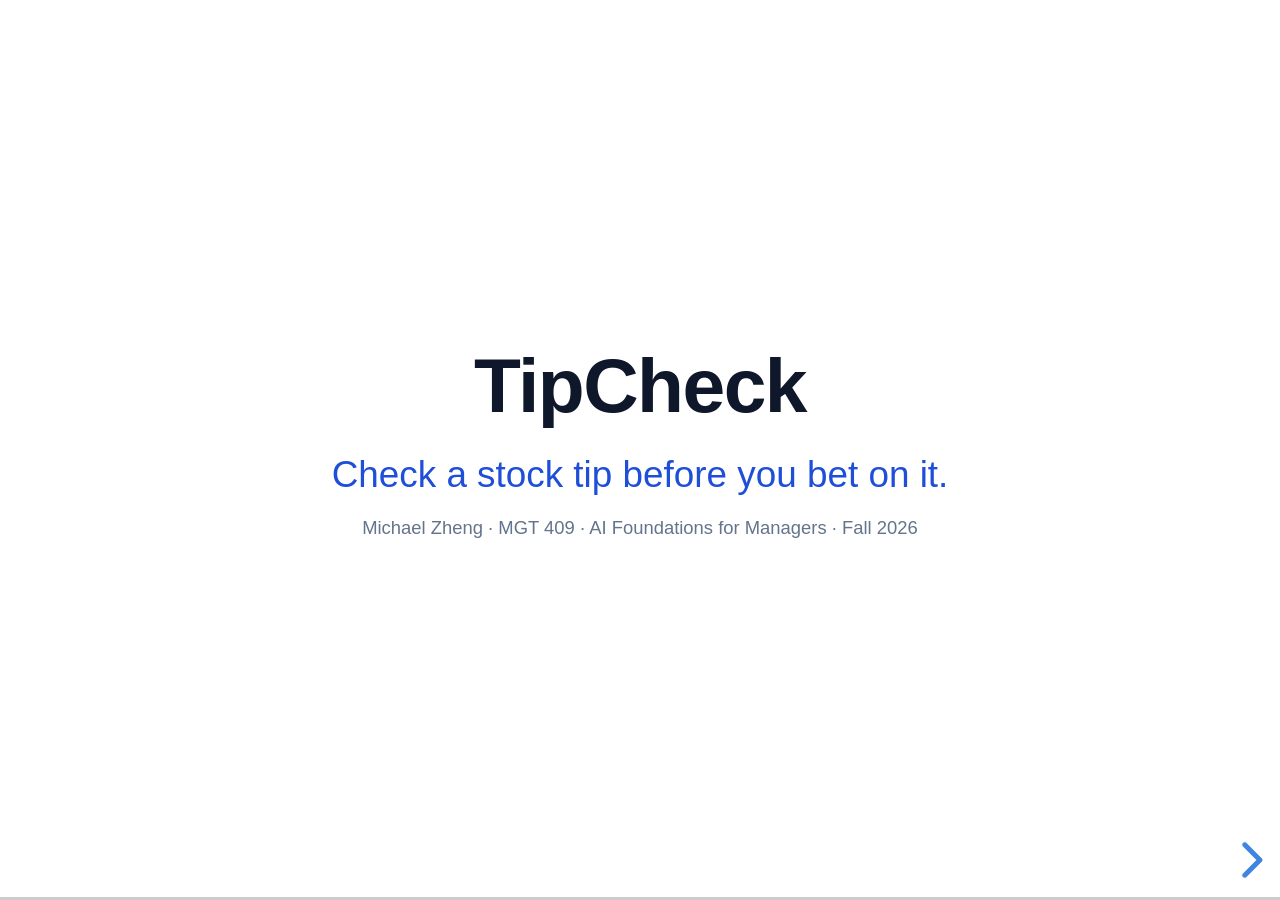
==== slides.html @ 94f2e5ce "Add files via upload" ====
<!doctype html><html><head><meta charset="utf-8"><title>TipCheck</title>
<style>/**
 * reveal.js 5.2.0
 * https://revealjs.com
 * MIT licensed
 *
 * Copyright (C) 2011-2024 Hakim El Hattab, https://hakim.se
 */

.reveal .r-stretch,.reveal .stretch{max-width:none;max-height:none}.reveal pre.r-stretch code,.reveal pre.stretch code{height:100%;max-height:100%;box-sizing:border-box}.reveal .r-fit-text{display:inline-block;white-space:nowrap}.reveal .r-stack{display:grid;grid-template-rows:100%}.reveal .r-stack>*{grid-area:1/1;margin:auto}.reveal .r-hstack,.reveal .r-vstack{display:flex}.reveal .r-hstack img,.reveal .r-hstack video,.reveal .r-vstack img,.reveal .r-vstack video{min-width:0;min-height:0;object-fit:contain}.reveal .r-vstack{flex-direction:column;align-items:center;justify-content:center}.reveal .r-hstack{flex-direction:row;align-items:center;justify-content:center}.reveal .items-stretch{align-items:stretch}.reveal .items-start{align-items:flex-start}.reveal .items-center{align-items:center}.reveal .items-end{align-items:flex-end}.reveal .justify-between{justify-content:space-between}.reveal .justify-around{justify-content:space-around}.reveal .justify-start{justify-content:flex-start}.reveal .justify-center{justify-content:center}.reveal .justify-end{justify-content:flex-end}html.reveal-full-page{width:100%;height:100%;height:100vh;height:calc(var(--vh,1vh) * 100);height:100dvh;overflow:hidden}.reveal-viewport{height:100%;overflow:hidden;position:relative;line-height:1;margin:0;background-color:#fff;color:#000;--r-controls-spacing:12px;--r-overlay-header-height:40px;--r-overlay-margin:0px;--r-overlay-padding:6px;--r-overlay-gap:5px}@media screen and (max-width:1024px),(max-height:768px){.reveal-viewport{--r-overlay-header-height:26px}}.reveal-viewport:fullscreen{top:0!important;left:0!important;width:100%!important;height:100%!important;transform:none!important}.reveal .fragment{transition:all .2s ease}.reveal .fragment:not(.custom){opacity:0;visibility:hidden;will-change:opacity}.reveal .fragment.visible{opacity:1;visibility:inherit}.reveal .fragment.disabled{transition:none}.reveal .fragment.grow{opacity:1;visibility:inherit}.reveal .fragment.grow.visible{transform:scale(1.3)}.reveal .fragment.shrink{opacity:1;visibility:inherit}.reveal .fragment.shrink.visible{transform:scale(.7)}.reveal .fragment.zoom-in{transform:scale(.1)}.reveal .fragment.zoom-in.visible{transform:none}.reveal .fragment.fade-out{opacity:1;visibility:inherit}.reveal .fragment.fade-out.visible{opacity:0;visibility:hidden}.reveal .fragment.semi-fade-out{opacity:1;visibility:inherit}.reveal .fragment.semi-fade-out.visible{opacity:.5;visibility:inherit}.reveal .fragment.strike{opacity:1;visibility:inherit}.reveal .fragment.strike.visible{text-decoration:line-through}.reveal .fragment.fade-up{transform:translate(0,40px)}.reveal .fragment.fade-up.visible{transform:translate(0,0)}.reveal .fragment.fade-down{transform:translate(0,-40px)}.reveal .fragment.fade-down.visible{transform:translate(0,0)}.reveal .fragment.fade-right{transform:translate(-40px,0)}.reveal .fragment.fade-right.visible{transform:translate(0,0)}.reveal .fragment.fade-left{transform:translate(40px,0)}.reveal .fragment.fade-left.visible{transform:translate(0,0)}.reveal .fragment.current-visible,.reveal .fragment.fade-in-then-out{opacity:0;visibility:hidden}.reveal .fragment.current-visible.current-fragment,.reveal .fragment.fade-in-then-out.current-fragment{opacity:1;visibility:inherit}.reveal .fragment.fade-in-then-semi-out{opacity:0;visibility:hidden}.reveal .fragment.fade-in-then-semi-out.visible{opacity:.5;visibility:inherit}.reveal .fragment.fade-in-then-semi-out.current-fragment{opacity:1;visibility:inherit}.reveal .fragment.highlight-blue,.reveal .fragment.highlight-current-blue,.reveal .fragment.highlight-current-green,.reveal .fragment.highlight-current-red,.reveal .fragment.highlight-green,.reveal .fragment.highlight-red{opacity:1;visibility:inherit}.reveal .fragment.highlight-red.visible{color:#ff2c2d}.reveal .fragment.highlight-green.visible{color:#17ff2e}.reveal .fragment.highlight-blue.visible{color:#1b91ff}.reveal .fragment.highlight-current-red.current-fragment{color:#ff2c2d}.reveal .fragment.highlight-current-green.current-fragment{color:#17ff2e}.reveal .fragment.highlight-current-blue.current-fragment{color:#1b91ff}.reveal:after{content:"";font-style:italic}.reveal iframe{z-index:1}.reveal a{position:relative}@keyframes bounce-right{0%,10%,25%,40%,50%{transform:translateX(0)}20%{transform:translateX(10px)}30%{transform:translateX(-5px)}}@keyframes bounce-left{0%,10%,25%,40%,50%{transform:translateX(0)}20%{transform:translateX(-10px)}30%{transform:translateX(5px)}}@keyframes bounce-down{0%,10%,25%,40%,50%{transform:translateY(0)}20%{transform:translateY(10px)}30%{transform:translateY(-5px)}}.reveal .controls{display:none;position:absolute;top:auto;bottom:var(--r-controls-spacing);right:var(--r-controls-spacing);left:auto;z-index:11;color:#000;pointer-events:none;font-size:10px}.reveal .controls button{position:absolute;padding:0;background-color:transparent;border:0;outline:0;cursor:pointer;color:currentColor;transform:scale(.9999);transition:color .2s ease,opacity .2s ease,transform .2s ease;z-index:2;pointer-events:auto;font-size:inherit;visibility:hidden;opacity:0;-webkit-appearance:none;-webkit-tap-highlight-color:transparent}.reveal .controls .controls-arrow:after,.reveal .controls .controls-arrow:before{content:"";position:absolute;top:0;left:0;width:2.6em;height:.5em;border-radius:.25em;background-color:currentColor;transition:all .15s ease,background-color .8s ease;transform-origin:.2em 50%;will-change:transform}.reveal .controls .controls-arrow{position:relative;width:3.6em;height:3.6em}.reveal .controls .controls-arrow:before{transform:translateX(.5em) translateY(1.55em) rotate(45deg)}.reveal .controls .controls-arrow:after{transform:translateX(.5em) translateY(1.55em) rotate(-45deg)}.reveal .controls .controls-arrow:hover:before{transform:translateX(.5em) translateY(1.55em) rotate(40deg)}.reveal .controls .controls-arrow:hover:after{transform:translateX(.5em) translateY(1.55em) rotate(-40deg)}.reveal .controls .controls-arrow:active:before{transform:translateX(.5em) translateY(1.55em) rotate(36deg)}.reveal .controls .controls-arrow:active:after{transform:translateX(.5em) translateY(1.55em) rotate(-36deg)}.reveal .controls .navigate-left{right:6.4em;bottom:3.2em;transform:translateX(-10px)}.reveal .controls .navigate-left.highlight{animation:bounce-left 2s 50 both ease-out}.reveal .controls .navigate-right{right:0;bottom:3.2em;transform:translateX(10px)}.reveal .controls .navigate-right .controls-arrow{transform:rotate(180deg)}.reveal .controls .navigate-right.highlight{animation:bounce-right 2s 50 both ease-out}.reveal .controls .navigate-up{right:3.2em;bottom:6.4em;transform:translateY(-10px)}.reveal .controls .navigate-up .controls-arrow{transform:rotate(90deg)}.reveal .controls .navigate-down{right:3.2em;bottom:-1.4em;padding-bottom:1.4em;transform:translateY(10px)}.reveal .controls .navigate-down .controls-arrow{transform:rotate(-90deg)}.reveal .controls .navigate-down.highlight{animation:bounce-down 2s 50 both ease-out}.reveal .controls[data-controls-back-arrows=faded] .navigate-up.enabled{opacity:.3}.reveal .controls[data-controls-back-arrows=faded] .navigate-up.enabled:hover{opacity:1}.reveal .controls[data-controls-back-arrows=hidden] .navigate-up.enabled{opacity:0;visibility:hidden}.reveal .controls .enabled{visibility:visible;opacity:.9;cursor:pointer;transform:none}.reveal .controls .enabled.fragmented{opacity:.5}.reveal .controls .enabled.fragmented:hover,.reveal .controls .enabled:hover{opacity:1}.reveal:not(.rtl) .controls[data-controls-back-arrows=faded] .navigate-left.enabled{opacity:.3}.reveal:not(.rtl) .controls[data-controls-back-arrows=faded] .navigate-left.enabled:hover{opacity:1}.reveal:not(.rtl) .controls[data-controls-back-arrows=hidden] .navigate-left.enabled{opacity:0;visibility:hidden}.reveal.rtl .controls[data-controls-back-arrows=faded] .navigate-right.enabled{opacity:.3}.reveal.rtl .controls[data-controls-back-arrows=faded] .navigate-right.enabled:hover{opacity:1}.reveal.rtl .controls[data-controls-back-arrows=hidden] .navigate-right.enabled{opacity:0;visibility:hidden}.reveal[data-navigation-mode=linear].has-horizontal-slides .navigate-down,.reveal[data-navigation-mode=linear].has-horizontal-slides .navigate-up{display:none}.reveal:not(.has-vertical-slides) .controls .navigate-left,.reveal[data-navigation-mode=linear].has-horizontal-slides .navigate-left{bottom:1.4em;right:5.5em}.reveal:not(.has-vertical-slides) .controls .navigate-right,.reveal[data-navigation-mode=linear].has-horizontal-slides .navigate-right{bottom:1.4em;right:.5em}.reveal:not(.has-horizontal-slides) .controls .navigate-up{right:1.4em;bottom:5em}.reveal:not(.has-horizontal-slides) .controls .navigate-down{right:1.4em;bottom:.5em}.reveal.has-dark-background .controls{color:#fff}.reveal.has-light-background .controls{color:#000}.reveal.no-hover .controls .controls-arrow:active:before,.reveal.no-hover .controls .controls-arrow:hover:before{transform:translateX(.5em) translateY(1.55em) rotate(45deg)}.reveal.no-hover .controls .controls-arrow:active:after,.reveal.no-hover .controls .controls-arrow:hover:after{transform:translateX(.5em) translateY(1.55em) rotate(-45deg)}@media screen and (min-width:500px){.reveal-viewport{--r-controls-spacing:0.8em}.reveal .controls[data-controls-layout=edges]{top:0;right:0;bottom:0;left:0}.reveal .controls[data-controls-layout=edges] .navigate-down,.reveal .controls[data-controls-layout=edges] .navigate-left,.reveal .controls[data-controls-layout=edges] .navigate-right,.reveal .controls[data-controls-layout=edges] .navigate-up{bottom:auto;right:auto}.reveal .controls[data-controls-layout=edges] .navigate-left{top:50%;left:var(--r-controls-spacing);margin-top:-1.8em}.reveal .controls[data-controls-layout=edges] .navigate-right{top:50%;right:var(--r-controls-spacing);margin-top:-1.8em}.reveal .controls[data-controls-layout=edges] .navigate-up{top:var(--r-controls-spacing);left:50%;margin-left:-1.8em}.reveal .controls[data-controls-layout=edges] .navigate-down{bottom:calc(var(--r-controls-spacing) - 1.4em + .3em);left:50%;margin-left:-1.8em}}.reveal .progress{position:absolute;display:none;height:3px;width:100%;bottom:0;left:0;z-index:10;background-color:rgba(0,0,0,.2);color:#fff}.reveal .progress:after{content:"";display:block;position:absolute;height:10px;width:100%;top:-10px}.reveal .progress span{display:block;height:100%;width:100%;background-color:currentColor;transition:transform .8s cubic-bezier(.26,.86,.44,.985);transform-origin:0 0;transform:scaleX(0)}.reveal .slide-number{position:absolute;display:block;right:8px;bottom:8px;z-index:31;font-family:Helvetica,sans-serif;font-size:12px;line-height:1;color:#fff;background-color:rgba(0,0,0,.4);padding:5px}.reveal .slide-number a{color:currentColor}.reveal .slide-number-delimiter{margin:0 3px}.reveal{position:relative;width:100%;height:100%;overflow:hidden;touch-action:pinch-zoom}.reveal.embedded{touch-action:pan-y}.reveal.embedded.is-vertical-slide{touch-action:none}.reveal .slides{position:absolute;width:100%;height:100%;top:0;right:0;bottom:0;left:0;margin:auto;pointer-events:none;overflow:visible;z-index:1;text-align:center;perspective:600px;perspective-origin:50% 40%}.reveal .slides>section{perspective:600px}.reveal .slides>section,.reveal .slides>section>section{display:none;position:absolute;width:100%;pointer-events:auto;z-index:10;transform-style:flat;transition:transform-origin .8s cubic-bezier(.26,.86,.44,.985),transform .8s cubic-bezier(.26,.86,.44,.985),visibility .8s cubic-bezier(.26,.86,.44,.985),opacity .8s cubic-bezier(.26,.86,.44,.985)}.reveal[data-transition-speed=fast] .slides section{transition-duration:.4s}.reveal[data-transition-speed=slow] .slides section{transition-duration:1.2s}.reveal .slides section[data-transition-speed=fast]{transition-duration:.4s}.reveal .slides section[data-transition-speed=slow]{transition-duration:1.2s}.reveal .slides>section.stack{padding-top:0;padding-bottom:0;pointer-events:none;height:100%}.reveal .slides>section.present,.reveal .slides>section>section.present{display:block;z-index:11;opacity:1}.reveal .slides>section:empty,.reveal .slides>section>section:empty,.reveal .slides>section>section[data-background-interactive],.reveal .slides>section[data-background-interactive]{pointer-events:none}.reveal.center,.reveal.center .slides,.reveal.center .slides section{min-height:0!important}.reveal .slides>section:not(.present),.reveal .slides>section>section:not(.present){pointer-events:none}.reveal.overview .slides>section,.reveal.overview .slides>section>section{pointer-events:auto}.reveal .slides>section.future,.reveal .slides>section.future>section,.reveal .slides>section.past,.reveal .slides>section.past>section,.reveal .slides>section>section.future,.reveal .slides>section>section.past{opacity:0}.reveal .slides>section[data-transition=slide].past,.reveal .slides>section[data-transition~=slide-out].past,.reveal.slide .slides>section:not([data-transition]).past{transform:translate(-150%,0)}.reveal .slides>section[data-transition=slide].future,.reveal .slides>section[data-transition~=slide-in].future,.reveal.slide .slides>section:not([data-transition]).future{transform:translate(150%,0)}.reveal .slides>section>section[data-transition=slide].past,.reveal .slides>section>section[data-transition~=slide-out].past,.reveal.slide .slides>section>section:not([data-transition]).past{transform:translate(0,-150%)}.reveal .slides>section>section[data-transition=slide].future,.reveal .slides>section>section[data-transition~=slide-in].future,.reveal.slide .slides>section>section:not([data-transition]).future{transform:translate(0,150%)}.reveal .slides>section[data-transition=linear].past,.reveal .slides>section[data-transition~=linear-out].past,.reveal.linear .slides>section:not([data-transition]).past{transform:translate(-150%,0)}.reveal .slides>section[data-transition=linear].future,.reveal .slides>section[data-transition~=linear-in].future,.reveal.linear .slides>section:not([data-transition]).future{transform:translate(150%,0)}.reveal .slides>section>section[data-transition=linear].past,.reveal .slides>section>section[data-transition~=linear-out].past,.reveal.linear .slides>section>section:not([data-transition]).past{transform:translate(0,-150%)}.reveal .slides>section>section[data-transition=linear].future,.reveal .slides>section>section[data-transition~=linear-in].future,.reveal.linear .slides>section>section:not([data-transition]).future{transform:translate(0,150%)}.reveal .slides section[data-transition=default].stack,.reveal.default .slides section.stack{transform-style:preserve-3d}.reveal .slides>section[data-transition=default].past,.reveal .slides>section[data-transition~=default-out].past,.reveal.default .slides>section:not([data-transition]).past{transform:translate3d(-100%,0,0) rotateY(-90deg) translate3d(-100%,0,0)}.reveal .slides>section[data-transition=default].future,.reveal .slides>section[data-transition~=default-in].future,.reveal.default .slides>section:not([data-transition]).future{transform:translate3d(100%,0,0) rotateY(90deg) translate3d(100%,0,0)}.reveal .slides>section>section[data-transition=default].past,.reveal .slides>section>section[data-transition~=default-out].past,.reveal.default .slides>section>section:not([data-transition]).past{transform:translate3d(0,-300px,0) rotateX(70deg) translate3d(0,-300px,0)}.reveal .slides>section>section[data-transition=default].future,.reveal .slides>section>section[data-transition~=default-in].future,.reveal.default .slides>section>section:not([data-transition]).future{transform:translate3d(0,300px,0) rotateX(-70deg) translate3d(0,300px,0)}.reveal .slides section[data-transition=convex].stack,.reveal.convex .slides section.stack{transform-style:preserve-3d}.reveal .slides>section[data-transition=convex].past,.reveal .slides>section[data-transition~=convex-out].past,.reveal.convex .slides>section:not([data-transition]).past{transform:translate3d(-100%,0,0) rotateY(-90deg) translate3d(-100%,0,0)}.reveal .slides>section[data-transition=convex].future,.reveal .slides>section[data-transition~=convex-in].future,.reveal.convex .slides>section:not([data-transition]).future{transform:translate3d(100%,0,0) rotateY(90deg) translate3d(100%,0,0)}.reveal .slides>section>section[data-transition=convex].past,.reveal .slides>section>section[data-transition~=convex-out].past,.reveal.convex .slides>section>section:not([data-transition]).past{transform:translate3d(0,-300px,0) rotateX(70deg) translate3d(0,-300px,0)}.reveal .slides>section>section[data-transition=convex].future,.reveal .slides>section>section[data-transition~=convex-in].future,.reveal.convex .slides>section>section:not([data-transition]).future{transform:translate3d(0,300px,0) rotateX(-70deg) translate3d(0,300px,0)}.reveal .slides section[data-transition=concave].stack,.reveal.concave .slides section.stack{transform-style:preserve-3d}.reveal .slides>section[data-transition=concave].past,.reveal .slides>section[data-transition~=concave-out].past,.reveal.concave .slides>section:not([data-transition]).past{transform:translate3d(-100%,0,0) rotateY(90deg) translate3d(-100%,0,0)}.reveal .slides>section[data-transition=concave].future,.reveal .slides>section[data-transition~=concave-in].future,.reveal.concave .slides>section:not([data-transition]).future{transform:translate3d(100%,0,0) rotateY(-90deg) translate3d(100%,0,0)}.reveal .slides>section>section[data-transition=concave].past,.reveal .slides>section>section[data-transition~=concave-out].past,.reveal.concave .slides>section>section:not([data-transition]).past{transform:translate3d(0,-80%,0) rotateX(-70deg) translate3d(0,-80%,0)}.reveal .slides>section>section[data-transition=concave].future,.reveal .slides>section>section[data-transition~=concave-in].future,.reveal.concave .slides>section>section:not([data-transition]).future{transform:translate3d(0,80%,0) rotateX(70deg) translate3d(0,80%,0)}.reveal .slides section[data-transition=zoom],.reveal.zoom .slides section:not([data-transition]){transition-timing-function:ease}.reveal .slides>section[data-transition=zoom].past,.reveal .slides>section[data-transition~=zoom-out].past,.reveal.zoom .slides>section:not([data-transition]).past{visibility:hidden;transform:scale(16)}.reveal .slides>section[data-transition=zoom].future,.reveal .slides>section[data-transition~=zoom-in].future,.reveal.zoom .slides>section:not([data-transition]).future{visibility:hidden;transform:scale(.2)}.reveal .slides>section>section[data-transition=zoom].past,.reveal .slides>section>section[data-transition~=zoom-out].past,.reveal.zoom .slides>section>section:not([data-transition]).past{transform:scale(16)}.reveal .slides>section>section[data-transition=zoom].future,.reveal .slides>section>section[data-transition~=zoom-in].future,.reveal.zoom .slides>section>section:not([data-transition]).future{transform:scale(.2)}.reveal.cube .slides{perspective:1300px}.reveal.cube .slides section{padding:30px;min-height:700px;backface-visibility:hidden;box-sizing:border-box;transform-style:preserve-3d}.reveal.center.cube .slides section{min-height:0}.reveal.cube .slides section:not(.stack):before{content:"";position:absolute;display:block;width:100%;height:100%;left:0;top:0;background:rgba(0,0,0,.1);border-radius:4px;transform:translateZ(-20px)}.reveal.cube .slides section:not(.stack):after{content:"";position:absolute;display:block;width:90%;height:30px;left:5%;bottom:0;background:0 0;z-index:1;border-radius:4px;box-shadow:0 95px 25px rgba(0,0,0,.2);transform:translateZ(-90px) rotateX(65deg)}.reveal.cube .slides>section.stack{padding:0;background:0 0}.reveal.cube .slides>section.past{transform-origin:100% 0;transform:translate3d(-100%,0,0) rotateY(-90deg)}.reveal.cube .slides>section.future{transform-origin:0 0;transform:translate3d(100%,0,0) rotateY(90deg)}.reveal.cube .slides>section>section.past{transform-origin:0 100%;transform:translate3d(0,-100%,0) rotateX(90deg)}.reveal.cube .slides>section>section.future{transform-origin:0 0;transform:translate3d(0,100%,0) rotateX(-90deg)}.reveal.page .slides{perspective-origin:0 50%;perspective:3000px}.reveal.page .slides section{padding:30px;min-height:700px;box-sizing:border-box;transform-style:preserve-3d}.reveal.page .slides section.past{z-index:12}.reveal.page .slides section:not(.stack):before{content:"";position:absolute;display:block;width:100%;height:100%;left:0;top:0;background:rgba(0,0,0,.1);transform:translateZ(-20px)}.reveal.page .slides section:not(.stack):after{content:"";position:absolute;display:block;width:90%;height:30px;left:5%;bottom:0;background:0 0;z-index:1;border-radius:4px;box-shadow:0 95px 25px rgba(0,0,0,.2);transform:translateZ(-90px) rotateX(65deg)}.reveal.page .slides>section.stack{padding:0;background:0 0}.reveal.page .slides>section.past{transform-origin:0 0;transform:translate3d(-40%,0,0) rotateY(-80deg)}.reveal.page .slides>section.future{transform-origin:100% 0;transform:translate3d(0,0,0)}.reveal.page .slides>section>section.past{transform-origin:0 0;transform:translate3d(0,-40%,0) rotateX(80deg)}.reveal.page .slides>section>section.future{transform-origin:0 100%;transform:translate3d(0,0,0)}.reveal .slides section[data-transition=fade],.reveal.fade .slides section:not([data-transition]),.reveal.fade .slides>section>section:not([data-transition]){transform:none;transition:opacity .5s}.reveal.fade.overview .slides section,.reveal.fade.overview .slides>section>section{transition:none}.reveal .slides section[data-transition=none],.reveal.none .slides section:not([data-transition]){transform:none;transition:none}.reveal .pause-overlay{position:absolute;top:0;left:0;width:100%;height:100%;background:#000;visibility:hidden;opacity:0;z-index:100;transition:all 1s ease}.reveal .pause-overlay .resume-button{position:absolute;bottom:20px;right:20px;color:#ccc;border-radius:2px;padding:6px 14px;border:2px solid #ccc;font-size:16px;background:0 0;cursor:pointer}.reveal .pause-overlay .resume-button:hover{color:#fff;border-color:#fff}.reveal.paused .pause-overlay{visibility:visible;opacity:1}.reveal .no-transition,.reveal .no-transition *,.reveal .slides.disable-slide-transitions section{transition:none!important}.reveal .slides.disable-slide-transitions section{transform:none!important}.reveal .backgrounds{position:absolute;width:100%;height:100%;top:0;left:0;perspective:600px}.reveal .slide-background{display:none;position:absolute;width:100%;height:100%;opacity:0;visibility:hidden;overflow:hidden;background-color:rgba(0,0,0,0);transition:all .8s cubic-bezier(.26,.86,.44,.985)}.reveal .slide-background-content{position:absolute;width:100%;height:100%;background-position:50% 50%;background-repeat:no-repeat;background-size:cover}.reveal .slide-background.stack{display:block}.reveal .slide-background.present{opacity:1;visibility:visible;z-index:2}.print-pdf .reveal .slide-background{opacity:1!important;visibility:visible!important}.reveal .slide-background video{position:absolute;width:100%;height:100%;max-width:none;max-height:none;top:0;left:0;object-fit:cover}.reveal .slide-background[data-background-size=contain] video{object-fit:contain}.reveal>.backgrounds .slide-background[data-background-transition=none],.reveal[data-background-transition=none]>.backgrounds .slide-background:not([data-background-transition]){transition:none}.reveal>.backgrounds .slide-background[data-background-transition=slide],.reveal[data-background-transition=slide]>.backgrounds .slide-background:not([data-background-transition]){opacity:1}.reveal>.backgrounds .slide-background.past[data-background-transition=slide],.reveal[data-background-transition=slide]>.backgrounds .slide-background.past:not([data-background-transition]){transform:translate(-100%,0)}.reveal>.backgrounds .slide-background.future[data-background-transition=slide],.reveal[data-background-transition=slide]>.backgrounds .slide-background.future:not([data-background-transition]){transform:translate(100%,0)}.reveal>.backgrounds .slide-background>.slide-background.past[data-background-transition=slide],.reveal[data-background-transition=slide]>.backgrounds .slide-background>.slide-background.past:not([data-background-transition]){transform:translate(0,-100%)}.reveal>.backgrounds .slide-background>.slide-background.future[data-background-transition=slide],.reveal[data-background-transition=slide]>.backgrounds .slide-background>.slide-background.future:not([data-background-transition]){transform:translate(0,100%)}.reveal>.backgrounds .slide-background.past[data-background-transition=convex],.reveal[data-background-transition=convex]>.backgrounds .slide-background.past:not([data-background-transition]){opacity:0;transform:translate3d(-100%,0,0) rotateY(-90deg) translate3d(-100%,0,0)}.reveal>.backgrounds .slide-background.future[data-background-transition=convex],.reveal[data-background-transition=convex]>.backgrounds .slide-background.future:not([data-background-transition]){opacity:0;transform:translate3d(100%,0,0) rotateY(90deg) translate3d(100%,0,0)}.reveal>.backgrounds .slide-background>.slide-background.past[data-background-transition=convex],.reveal[data-background-transition=convex]>.backgrounds .slide-background>.slide-background.past:not([data-background-transition]){opacity:0;transform:translate3d(0,-100%,0) rotateX(90deg) translate3d(0,-100%,0)}.reveal>.backgrounds .slide-background>.slide-background.future[data-background-transition=convex],.reveal[data-background-transition=convex]>.backgrounds .slide-background>.slide-background.future:not([data-background-transition]){opacity:0;transform:translate3d(0,100%,0) rotateX(-90deg) translate3d(0,100%,0)}.reveal>.backgrounds .slide-background.past[data-background-transition=concave],.reveal[data-background-transition=concave]>.backgrounds .slide-background.past:not([data-background-transition]){opacity:0;transform:translate3d(-100%,0,0) rotateY(90deg) translate3d(-100%,0,0)}.reveal>.backgrounds .slide-background.future[data-background-transition=concave],.reveal[data-background-transition=concave]>.backgrounds .slide-background.future:not([data-background-transition]){opacity:0;transform:translate3d(100%,0,0) rotateY(-90deg) translate3d(100%,0,0)}.reveal>.backgrounds .slide-background>.slide-background.past[data-background-transition=concave],.reveal[data-background-transition=concave]>.backgrounds .slide-background>.slide-background.past:not([data-background-transition]){opacity:0;transform:translate3d(0,-100%,0) rotateX(-90deg) translate3d(0,-100%,0)}.reveal>.backgrounds .slide-background>.slide-background.future[data-background-transition=concave],.reveal[data-background-transition=concave]>.backgrounds .slide-background>.slide-background.future:not([data-background-transition]){opacity:0;transform:translate3d(0,100%,0) rotateX(90deg) translate3d(0,100%,0)}.reveal>.backgrounds .slide-background[data-background-transition=zoom],.reveal[data-background-transition=zoom]>.backgrounds .slide-background:not([data-background-transition]){transition-timing-function:ease}.reveal>.backgrounds .slide-background.past[data-background-transition=zoom],.reveal[data-background-transition=zoom]>.backgrounds .slide-background.past:not([data-background-transition]){opacity:0;visibility:hidden;transform:scale(16)}.reveal>.backgrounds .slide-background.future[data-background-transition=zoom],.reveal[data-background-transition=zoom]>.backgrounds .slide-background.future:not([data-background-transition]){opacity:0;visibility:hidden;transform:scale(.2)}.reveal>.backgrounds .slide-background>.slide-background.past[data-background-transition=zoom],.reveal[data-background-transition=zoom]>.backgrounds .slide-background>.slide-background.past:not([data-background-transition]){opacity:0;visibility:hidden;transform:scale(16)}.reveal>.backgrounds .slide-background>.slide-background.future[data-background-transition=zoom],.reveal[data-background-transition=zoom]>.backgrounds .slide-background>.slide-background.future:not([data-background-transition]){opacity:0;visibility:hidden;transform:scale(.2)}.reveal[data-transition-speed=fast]>.backgrounds .slide-background{transition-duration:.4s}.reveal[data-transition-speed=slow]>.backgrounds .slide-background{transition-duration:1.2s}.reveal [data-auto-animate-target^=unmatched]{will-change:opacity}.reveal section[data-auto-animate]:not(.stack):not([data-auto-animate=running]) [data-auto-animate-target^=unmatched]{opacity:0}.reveal.overview{perspective-origin:50% 50%;perspective:700px}.reveal.overview .slides section{height:100%;top:0!important;opacity:1!important;overflow:hidden;visibility:visible!important;cursor:pointer;box-sizing:border-box}.reveal.overview .slides section.present,.reveal.overview .slides section:hover{outline:10px solid rgba(150,150,150,.4);outline-offset:10px}.reveal.overview .slides section .fragment{opacity:1;transition:none}.reveal.overview .slides section:after,.reveal.overview .slides section:before{display:none!important}.reveal.overview .slides>section.stack{padding:0;top:0!important;background:0 0;outline:0;overflow:visible}.reveal.overview .backgrounds{perspective:inherit}.reveal.overview .backgrounds .slide-background{opacity:1;visibility:visible;outline:10px solid rgba(150,150,150,.1);outline-offset:10px}.reveal.overview .backgrounds .slide-background.stack{overflow:visible}.reveal.overview .slides section,.reveal.overview-deactivating .slides section{transition:none}.reveal.overview .backgrounds .slide-background,.reveal.overview-deactivating .backgrounds .slide-background{transition:none}.reveal.rtl .slides,.reveal.rtl .slides h1,.reveal.rtl .slides h2,.reveal.rtl .slides h3,.reveal.rtl .slides h4,.reveal.rtl .slides h5,.reveal.rtl .slides h6{direction:rtl;font-family:sans-serif}.reveal.rtl code,.reveal.rtl pre{direction:ltr}.reveal.rtl ol,.reveal.rtl ul{text-align:right}.reveal.rtl .progress span{transform-origin:100% 0}.reveal.has-parallax-background .backgrounds{transition:all .8s ease}.reveal.has-parallax-background[data-transition-speed=fast] .backgrounds{transition-duration:.4s}.reveal.has-parallax-background[data-transition-speed=slow] .backgrounds{transition-duration:1.2s}@keyframes fade-in{from{opacity:0}to{opacity:1}}@keyframes scale-up{from{transform:scale(.95)}to{transform:scale(1)}}.reveal [data-preview-image],.reveal [data-preview-link]:not(a):not([data-preview-link=false]),.reveal [data-preview-video]{cursor:zoom-in}.r-overlay{position:absolute;top:var(--r-overlay-margin);right:var(--r-overlay-margin);bottom:var(--r-overlay-margin);left:var(--r-overlay-margin);border-radius:min(var(--r-overlay-margin),6px);z-index:99;background:rgba(0,0,0,.95);-webkit-backdrop-filter:blur(10px);backdrop-filter:blur(10px);transition:all .3s ease;color:#fff;animation:fade-in .3s ease;font-family:ui-sans-serif,system-ui,-apple-system,Helvetica,sans-serif}.r-overlay-viewport{position:absolute;top:var(--r-overlay-padding);right:var(--r-overlay-padding);bottom:var(--r-overlay-padding);left:var(--r-overlay-padding);gap:var(--r-overlay-gap);display:flex;flex-direction:column}.r-overlay-header{display:flex;z-index:2;box-sizing:border-box;align-items:center;justify-content:flex-end;height:var(--r-overlay-header-height);gap:6px}.r-overlay-header .r-overlay-button{all:unset;display:flex;align-items:center;justify-content:center;min-width:var(--r-overlay-header-height);min-height:var(--r-overlay-header-height);padding:0 calc(var(--r-overlay-header-height)/ 4);opacity:1;border-radius:6px;font-size:18px;gap:8px;cursor:pointer;box-sizing:border-box}.r-overlay-header .r-overlay-button:hover{opacity:1;background-color:rgba(255,255,255,.15)}.r-overlay-header .icon{display:inline-block;width:20px;height:20px;background-position:50% 50%;background-size:100%;background-repeat:no-repeat}.r-overlay-close .icon{background-image:url([data-uri])}.r-overlay-external .icon{background-image:url([data-uri])}.r-overlay-content{position:relative;display:grid;place-items:center;border-radius:6px;overflow:hidden;flex-grow:1;background-color:rgba(20,20,20,.8);animation:scale-up .5s cubic-bezier(.26,.86,.44,.985)}.r-overlay-spinner{position:absolute;display:block;top:50%;left:50%;width:32px;height:32px;margin:-16px 0 0 -16px;z-index:10;background-image:url([data-uri]%2F%2F%2F6%2Bvr8nJybW1tcDAwOjo6Nvb26ioqKOjo7Ozs%2FLy8vz8%2FAAAAAAAAAAAACH%2FC05FVFNDQVBFMi4wAwEAAAAh%2FhpDcmVhdGVkIHdpdGggYWpheGxvYWQuaW5mbwAh%[base64]%2FV%2FnmOM82XiHRLYKhKP1oZmADdEAAAh%2BQQJCgAAACwAAAAAIAAgAAAE6hDISWlZpOrNp1lGNRSdRpDUolIGw5RUYhhHukqFu8DsrEyqnWThGvAmhVlteBvojpTDDBUEIFwMFBRAmBkSgOrBFZogCASwBDEY%2FCZSg7GSE0gSCjQBMVG023xWBhklAnoEdhQEfyNqMIcKjhRsjEdnezB%2BA4k8gTwJhFuiW4dokXiloUepBAp5qaKpp6%2BHo7aWW54wl7obvEe0kRuoplCGepwSx2jJvqHEmGt6whJpGpfJCHmOoNHKaHx61WiSR92E4lbFoq%2BB6QDtuetcaBPnW6%2BO7wDHpIiK9SaVK5GgV543tzjgGcghAgAh%[base64]%2B%2BG%2Bw48edZPK%2BM6hLJpQg484enXIdQFSS1u6UhksENEQAAIfkECQoAAAAsAAAAACAAIAAABOcQyEmpGKLqzWcZRVUQnZYg1aBSh2GUVEIQ2aQOE%2BG%2BcD4ntpWkZQj1JIiZIogDFFyHI0UxQwFugMSOFIPJftfVAEoZLBbcLEFhlQiqGp1Vd140AUklUN3eCA51C1EWMzMCezCBBmkxVIVHBWd3HHl9JQOIJSdSnJ0TDKChCwUJjoWMPaGqDKannasMo6WnM562R5YluZRwur0wpgqZE7NKUm%2BFNRPIhjBJxKZteWuIBMN4zRMIVIhffcgojwCF117i4nlLnY5ztRLsnOk%2BaV%2BoJY7V7m76PdkS4trKcdg0Zc0tTcKkRAAAIfkECQoAAAAsAAAAACAAIAAABO4QyEkpKqjqzScpRaVkXZWQEximw1BSCUEIlDohrft6cpKCk5xid5MNJTaAIkekKGQkWyKHkvhKsR7ARmitkAYDYRIbUQRQjWBwJRzChi9CRlBcY1UN4g0%[base64]%[base64]%2BE71SRQeyqUToLA7VxF0JDyIQh%2FMVVPMt1ECZlfcjZJ9mIKoaTl1MRIl5o4CUKXOwmyrCInCKqcWtvadL2SYhyASyNDJ0uIiRMDjI0Fd30%2FiI2UA5GSS5UDj2l6NoqgOgN4gksEBgYFf0FDqKgHnyZ9OX8HrgYHdHpcHQULXAS2qKpENRg7eAMLC7kTBaixUYFkKAzWAAnLC7FLVxLWDBLKCwaKTULgEwbLA4hJtOkSBNqITT3xEgfLpBtzE%2FjiuL04RGEBgwWhShRgQExHBAAh%2BQQJCgAAACwAAAAAIAAgAAAE7xDISWlSqerNpyJKhWRdlSAVoVLCWk6JKlAqAavhO9UkUHsqlE6CwO1cRdCQ8iEIfzFVTzLdRAmZX3I2SfZiCqGk5dTESJeaOAlClzsJsqwiJwiqnFrb2nS9kmIcgEsjQydLiIlHehhpejaIjzh9eomSjZR%[base64]%2BE71SRQeyqUToLA7VxF0JDyIQh%[base64]%2BE71SRQeyqUToLA7VxF0JDyIQh%2FMVVPMt1ECZlfcjZJ9mIKoaTl1MRIl5o4CUKXOwmyrCInCKqcWtvadL2SYhyASyNDJ0uIiUd6GAULDJCRiXo1CpGXDJOUjY%2BYip9DhToJA4RBLwMLCwVDfRgbBAaqqoZ1XBMHswsHtxtFaH1iqaoGNgAIxRpbFAgfPQSqpbgGBqUD1wBXeCYp1AYZ19JJOYgH1KwA4UBvQwXUBxPqVD9L3sbp2BNk2xvvFPJd%2BMFCN6HAAIKgNggY0KtEBAAh%[base64]%2BvsYMDAzZQPC9VCNkDWUhGkuE5PxJNwiUK4UfLzOlD4WvzAHaoG9nxPi5d%2BjYUqfAhhykOFwJWiAAAIfkECQoAAAAsAAAAACAAIAAABPAQyElpUqnqzaciSoVkXVUMFaFSwlpOCcMYlErAavhOMnNLNo8KsZsMZItJEIDIFSkLGQoQTNhIsFehRww2CQLKF0tYGKYSg%2BygsZIuNqJksKgbfgIGepNo2cIUB3V1B3IvNiBYNQaDSTtfhhx0CwVPI0UJe0%2Bbm4g5VgcGoqOcnjmjqDSdnhgEoamcsZuXO1aWQy8KAwOAuTYYGwi7w5h%2BKr0SJ8MFihpNbx%2B4Erq7BYBuzsdiH1jCAzoSfl0rVirNbRXlBBlLX%2BBP0XJLAPGzTkAuAOqb0WT5AH7OcdCm5B8TgRwSRKIHQtaLCwg1RAAAOwAAAAAAAAAAAA%3D%3D);visibility:hidden;opacity:0}.r-overlay-preview .r-overlay-content iframe{width:100%;height:100%;max-width:100%;max-height:100%;border:0;opacity:0;visibility:hidden;transition:all .3s ease}.r-overlay-preview[data-state=loaded] iframe{opacity:1;visibility:visible}.r-overlay-preview .r-overlay-content img,.r-overlay-preview .r-overlay-content video{position:absolute;max-width:100%;max-height:100%;width:100%;height:100%;margin:0;object-fit:scale-down}.r-overlay-preview[data-preview-fit=none] img,.r-overlay-preview[data-preview-fit=none] video{object-fit:none}.r-overlay-preview[data-preview-fit=scale-down] img,.r-overlay-preview[data-preview-fit=scale-down] video{object-fit:scale-down}.r-overlay-preview[data-preview-fit=contain] img,.r-overlay-preview[data-preview-fit=contain] video{object-fit:contain}.r-overlay-preview[data-preview-fit=cover] img,.r-overlay-preview[data-preview-fit=cover] video{object-fit:cover}.r-overlay-preview[data-state=loaded] .r-overlay-content-inner{position:absolute;z-index:-1;left:0;top:45%;width:100%;text-align:center;letter-spacing:normal}.r-overlay-preview .r-overlay-error{font-size:18px;color:orange}.r-overlay-preview .x-frame-error{opacity:0;transition:opacity .3s ease .3s}.r-overlay-preview[data-state=loaded] .x-frame-error{opacity:1}.r-overlay-preview[data-state=loading] .r-overlay-spinner{opacity:.6;visibility:visible}.r-overlay-help .r-overlay-content{overflow:auto}.r-overlay-help-content{max-width:560px;padding:20px 0;margin:auto;text-align:center;letter-spacing:normal}.r-overlay-help-content .title{font-size:20px;margin-top:0}.r-overlay-help .r-overlay-help-content table{border:1px solid #fff;border-collapse:collapse;font-size:16px;text-align:left}.r-overlay-help .r-overlay-help-content table td,.r-overlay-help .r-overlay-help-content table th{width:240px;padding:14px;border:1px solid #fff;vertical-align:middle}.r-overlay-help .r-overlay-help-content table th{padding-top:20px;padding-bottom:20px}.reveal .playback{position:absolute;left:15px;bottom:20px;z-index:30;cursor:pointer;transition:all .4s ease;-webkit-tap-highlight-color:transparent}.reveal.overview .playback{opacity:0;visibility:hidden}.reveal .hljs{min-height:100%}.reveal .hljs table{margin:initial}.reveal .hljs-ln-code,.reveal .hljs-ln-numbers{padding:0;border:0}.reveal .hljs-ln-numbers{opacity:.6;padding-right:.75em;text-align:right;vertical-align:top}.reveal .hljs.has-highlights tr:not(.highlight-line){opacity:.4}.reveal .hljs.has-highlights.fragment{transition:all .2s ease}.reveal .hljs:not(:first-child).fragment{position:absolute;top:0;left:0;width:100%;box-sizing:border-box}.reveal pre[data-auto-animate-target]{overflow:hidden}.reveal pre[data-auto-animate-target] code{height:100%}.reveal .roll{display:inline-block;line-height:1.2;overflow:hidden;vertical-align:top;perspective:400px;perspective-origin:50% 50%}.reveal .roll:hover{background:0 0;text-shadow:none}.reveal .roll span{display:block;position:relative;padding:0 2px;pointer-events:none;transition:all .4s ease;transform-origin:50% 0;transform-style:preserve-3d;backface-visibility:hidden}.reveal .roll:hover span{background:rgba(0,0,0,.5);transform:translate3d(0,0,-45px) rotateX(90deg)}.reveal .roll span:after{content:attr(data-title);display:block;position:absolute;left:0;top:0;padding:0 2px;backface-visibility:hidden;transform-origin:50% 0;transform:translate3d(0,110%,0) rotateX(-90deg)}.reveal aside.notes{display:none}.reveal .speaker-notes{display:none;position:absolute;width:33.3333333333%;height:100%;top:0;left:100%;padding:14px 18px 14px 18px;z-index:1;font-size:18px;line-height:1.4;border:1px solid rgba(0,0,0,.05);color:#222;background-color:#f5f5f5;overflow:auto;box-sizing:border-box;text-align:left;font-family:Helvetica,sans-serif;-webkit-overflow-scrolling:touch}.reveal .speaker-notes .notes-placeholder{color:#ccc;font-style:italic}.reveal .speaker-notes:focus{outline:0}.reveal .speaker-notes:before{content:"Speaker notes";display:block;margin-bottom:10px;opacity:.5}.reveal.show-notes{max-width:75%;overflow:visible}.reveal.show-notes .speaker-notes{display:block}@media screen and (min-width:1600px){.reveal .speaker-notes{font-size:20px}}@media screen and (max-width:1024px){.reveal.show-notes{border-left:0;max-width:none;max-height:70%;max-height:70vh;overflow:visible}.reveal.show-notes .speaker-notes{top:100%;left:0;width:100%;height:30vh;border:0}}@media screen and (max-width:600px){.reveal.show-notes{max-height:60%;max-height:60vh}.reveal.show-notes .speaker-notes{top:100%;height:40vh}.reveal .speaker-notes{font-size:14px}}.reveal .jump-to-slide{position:absolute;top:15px;left:15px;z-index:30;font-size:32px;-webkit-tap-highlight-color:transparent}.reveal .jump-to-slide-input{background:0 0;padding:8px;font-size:inherit;color:currentColor;border:0}.reveal .jump-to-slide-input::placeholder{color:currentColor;opacity:.5}.reveal.has-dark-background .jump-to-slide-input{color:#fff}.reveal.has-light-background .jump-to-slide-input{color:#222}.reveal .jump-to-slide-input:focus{outline:0}.zoomed .reveal *,.zoomed .reveal :after,.zoomed .reveal :before{backface-visibility:visible!important}.zoomed .reveal .controls,.zoomed .reveal .progress{opacity:0}.zoomed .reveal .roll span{background:0 0}.zoomed .reveal .roll span:after{visibility:hidden}.reveal-viewport.loading-scroll-mode{visibility:hidden}.reveal-viewport.reveal-scroll{margin:0 auto;overflow:auto;overflow-x:hidden;overflow-y:auto;z-index:1;--r-scrollbar-width:7px;--r-scrollbar-trigger-size:5px;--r-controls-spacing:8px}@media screen and (max-width:500px){.reveal-viewport.reveal-scroll{--r-scrollbar-width:3px;--r-scrollbar-trigger-size:3px}}.reveal-viewport.reveal-scroll .backgrounds,.reveal-viewport.reveal-scroll .controls,.reveal-viewport.reveal-scroll .playback,.reveal-viewport.reveal-scroll .progress,.reveal-viewport.reveal-scroll .slide-number,.reveal-viewport.reveal-scroll .speaker-notes{display:none!important}.reveal-viewport.reveal-scroll .pause-overlay,.reveal-viewport.reveal-scroll .r-overlay{position:fixed}.reveal-viewport.reveal-scroll .reveal{overflow:visible;touch-action:manipulation}.reveal-viewport.reveal-scroll .slides{position:static;pointer-events:initial;left:auto;top:auto;width:100%!important;margin:0;padding:0;overflow:visible;display:block;perspective:none;perspective-origin:50% 50%}.reveal-viewport.reveal-scroll .scroll-page{position:relative;width:100%;height:calc(var(--page-height) + var(--page-scroll-padding));z-index:1;overflow:visible}.reveal-viewport.reveal-scroll .scroll-page-sticky{position:sticky;height:var(--page-height);top:0}.reveal-viewport.reveal-scroll .scroll-page-content{position:absolute;top:0;left:0;width:100%;height:100%;overflow:hidden}.reveal-viewport.reveal-scroll .scroll-page section{visibility:visible!important;display:block!important;position:absolute!important;width:var(--slide-width)!important;height:var(--slide-height)!important;top:50%!important;left:50%!important;opacity:1!important;transform:scale(var(--slide-scale)) translate(-50%,-50%)!important;transform-style:flat!important;transform-origin:0 0!important}.reveal-viewport.reveal-scroll .slide-background{display:block!important;position:absolute;top:0;left:0;width:100%;height:100%;z-index:auto!important;visibility:visible;opacity:1;touch-action:manipulation}.reveal-viewport.reveal-scroll[data-scrollbar=auto]::-webkit-scrollbar,.reveal-viewport.reveal-scroll[data-scrollbar=true]::-webkit-scrollbar{display:none}.reveal-viewport.reveal-scroll[data-scrollbar=auto],.reveal-viewport.reveal-scroll[data-scrollbar=true]{scrollbar-width:none}.reveal-viewport.has-dark-background,.reveal.has-dark-background{--r-overlay-element-bg-color:240,240,240;--r-overlay-element-fg-color:0,0,0}.reveal-viewport.has-light-background,.reveal.has-light-background{--r-overlay-element-bg-color:0,0,0;--r-overlay-element-fg-color:240,240,240}.reveal-viewport.reveal-scroll .scrollbar{position:sticky;top:50%;z-index:20;opacity:0;transition:all .3s ease}.reveal-viewport.reveal-scroll .scrollbar.visible,.reveal-viewport.reveal-scroll .scrollbar:hover{opacity:1}.reveal-viewport.reveal-scroll .scrollbar .scrollbar-inner{position:absolute;width:var(--r-scrollbar-width);height:calc(var(--viewport-height) - var(--r-controls-spacing) * 2);right:var(--r-controls-spacing);top:0;transform:translateY(-50%);border-radius:var(--r-scrollbar-width);z-index:10}.reveal-viewport.reveal-scroll .scrollbar .scrollbar-playhead{position:absolute;width:var(--r-scrollbar-width);height:var(--r-scrollbar-width);top:0;left:0;border-radius:var(--r-scrollbar-width);background-color:rgba(var(--r-overlay-element-bg-color),1);z-index:11;transition:background-color .2s ease}.reveal-viewport.reveal-scroll .scrollbar .scrollbar-slide{position:absolute;width:100%;background-color:rgba(var(--r-overlay-element-bg-color),.2);box-shadow:0 0 0 1px rgba(var(--r-overlay-element-fg-color),.1);border-radius:var(--r-scrollbar-width);transition:background-color .2s ease}.reveal-viewport.reveal-scroll .scrollbar .scrollbar-slide:after{content:"";position:absolute;width:200%;height:100%;top:0;left:-50%;background:rgba(0,0,0,0);z-index:-1}.reveal-viewport.reveal-scroll .scrollbar .scrollbar-slide.active,.reveal-viewport.reveal-scroll .scrollbar .scrollbar-slide:hover{background-color:rgba(var(--r-overlay-element-bg-color),.4)}.reveal-viewport.reveal-scroll .scrollbar .scrollbar-trigger{position:absolute;width:100%;transition:background-color .2s ease}.reveal-viewport.reveal-scroll .scrollbar .scrollbar-slide.active.has-triggers{background-color:rgba(var(--r-overlay-element-bg-color),.4);z-index:10}.reveal-viewport.reveal-scroll .scrollbar .scrollbar-slide.active .scrollbar-trigger:after{content:"";position:absolute;width:var(--r-scrollbar-trigger-size);height:var(--r-scrollbar-trigger-size);border-radius:20px;top:50%;left:50%;transform:translate(-50%,-50%);background-color:rgba(var(--r-overlay-element-bg-color),1);transition:transform .2s ease,opacity .2s ease;opacity:.4}.reveal-viewport.reveal-scroll .scrollbar .scrollbar-slide.active .scrollbar-trigger.active:after,.reveal-viewport.reveal-scroll .scrollbar .scrollbar-slide.active .scrollbar-trigger.active~.scrollbar-trigger:after{opacity:1}.reveal-viewport.reveal-scroll .scrollbar .scrollbar-slide.active .scrollbar-trigger~.scrollbar-trigger.active:after{transform:translate(calc(var(--r-scrollbar-width) * -2),0);background-color:rgba(var(--r-overlay-element-bg-color),1)}html.reveal-print *{-webkit-print-color-adjust:exact}html.reveal-print{width:100%;height:100%;overflow:visible}html.reveal-print body{margin:0 auto!important;border:0;padding:0;float:none!important;overflow:visible}html.reveal-print .nestedarrow,html.reveal-print .reveal .controls,html.reveal-print .reveal .playback,html.reveal-print .reveal .progress,html.reveal-print .reveal.overview,html.reveal-print .state-background{display:none!important}html.reveal-print .reveal pre code{overflow:hidden!important}html.reveal-print .reveal{width:auto!important;height:auto!important;overflow:hidden!important}html.reveal-print .reveal .slides{position:static;width:100%!important;height:auto!important;zoom:1!important;pointer-events:initial;left:auto;top:auto;margin:0!important;padding:0!important;overflow:visible;display:block;perspective:none;perspective-origin:50% 50%}html.reveal-print .reveal .slides .pdf-page{position:relative;overflow:hidden;z-index:1;page-break-after:always}html.reveal-print .reveal .slides .pdf-page:last-of-type{page-break-after:avoid}html.reveal-print .reveal .slides section{visibility:visible!important;display:block!important;position:absolute!important;margin:0!important;padding:0!important;box-sizing:border-box!important;min-height:1px;opacity:1!important;transform-style:flat!important;transform:none!important}html.reveal-print .reveal section.stack{position:relative!important;margin:0!important;padding:0!important;page-break-after:avoid!important;height:auto!important;min-height:auto!important}html.reveal-print .reveal img{box-shadow:none}html.reveal-print .reveal .backgrounds{display:none}html.reveal-print .reveal .slide-background{display:block!important;position:absolute;top:0;left:0;width:100%;height:100%;z-index:auto!important}html.reveal-print .reveal.show-notes{max-width:none;max-height:none}html.reveal-print .reveal .speaker-notes-pdf{display:block;width:100%;height:auto;max-height:none;top:auto;right:auto;bottom:auto;left:auto;z-index:100}html.reveal-print .reveal .speaker-notes-pdf[data-layout=separate-page]{position:relative;color:inherit;background-color:transparent;padding:20px;page-break-after:always;border:0}html.reveal-print .reveal .slide-number-pdf{display:block;position:absolute;font-size:14px;visibility:visible}html.reveal-print .aria-status{display:none}@media print{html:not(.print-pdf){overflow:visible;width:auto;height:auto}html:not(.print-pdf) body{margin:0;padding:0;overflow:visible}html:not(.print-pdf) .reveal{background:#fff;font-size:20pt}html:not(.print-pdf) .reveal .backgrounds,html:not(.print-pdf) .reveal .controls,html:not(.print-pdf) .reveal .progress,html:not(.print-pdf) .reveal .slide-number,html:not(.print-pdf) .reveal .state-background{display:none!important}html:not(.print-pdf) .reveal li,html:not(.print-pdf) .reveal p,html:not(.print-pdf) .reveal td{font-size:20pt!important;color:#000}html:not(.print-pdf) .reveal h1,html:not(.print-pdf) .reveal h2,html:not(.print-pdf) .reveal h3,html:not(.print-pdf) .reveal h4,html:not(.print-pdf) .reveal h5,html:not(.print-pdf) .reveal h6{color:#000!important;height:auto;line-height:normal;text-align:left;letter-spacing:normal}html:not(.print-pdf) .reveal h1{font-size:28pt!important}html:not(.print-pdf) .reveal h2{font-size:24pt!important}html:not(.print-pdf) .reveal h3{font-size:22pt!important}html:not(.print-pdf) .reveal h4{font-size:22pt!important;font-variant:small-caps}html:not(.print-pdf) .reveal h5{font-size:21pt!important}html:not(.print-pdf) .reveal h6{font-size:20pt!important;font-style:italic}html:not(.print-pdf) .reveal a:link,html:not(.print-pdf) .reveal a:visited{color:#000!important;font-weight:700;text-decoration:underline}html:not(.print-pdf) .reveal div,html:not(.print-pdf) .reveal ol,html:not(.print-pdf) .reveal p,html:not(.print-pdf) .reveal ul{visibility:visible;position:static;width:auto;height:auto;display:block;overflow:visible;margin:0;text-align:left!important}html:not(.print-pdf) .reveal pre,html:not(.print-pdf) .reveal table{margin-left:0;margin-right:0}html:not(.print-pdf) .reveal pre code{padding:20px}html:not(.print-pdf) .reveal blockquote{margin:20px 0}html:not(.print-pdf) .reveal .slides{position:static!important;width:auto!important;height:auto!important;left:0!important;top:0!important;margin-left:0!important;margin-top:0!important;padding:0!important;zoom:1!important;transform:none!important;overflow:visible!important;display:block!important;text-align:left!important;perspective:none;perspective-origin:50% 50%}html:not(.print-pdf) .reveal .slides section{visibility:visible!important;position:static!important;width:auto!important;height:auto!important;display:block!important;overflow:visible!important;left:0!important;top:0!important;margin-left:0!important;margin-top:0!important;padding:60px 20px!important;z-index:auto!important;opacity:1!important;page-break-after:always!important;transform-style:flat!important;transform:none!important;transition:none!important}html:not(.print-pdf) .reveal .slides section.stack{padding:0!important}html:not(.print-pdf) .reveal .slides section:last-of-type{page-break-after:avoid!important}html:not(.print-pdf) .reveal .slides section .fragment{opacity:1!important;visibility:visible!important;transform:none!important}html:not(.print-pdf) .reveal .r-fit-text{white-space:normal!important}html:not(.print-pdf) .reveal section img{display:block;margin:15px 0;background:#fff;border:1px solid #666;box-shadow:none}html:not(.print-pdf) .reveal section small{font-size:.8em}html:not(.print-pdf) .reveal .hljs{max-height:100%;white-space:pre-wrap;word-wrap:break-word;word-break:break-word;font-size:15pt}html:not(.print-pdf) .reveal .hljs .hljs-ln-numbers{white-space:nowrap}html:not(.print-pdf) .reveal .hljs td{font-size:inherit!important;color:inherit!important}}/**
 * White theme for reveal.js. This is the opposite of the 'black' theme.
 *
 * By Hakim El Hattab, http://hakim.se
 */
section.has-dark-background, section.has-dark-background h1, section.has-dark-background h2, section.has-dark-background h3, section.has-dark-background h4, section.has-dark-background h5, section.has-dark-background h6 {
  color: #fff;
}

/*********************************************
 * GLOBAL STYLES
 *********************************************/
:root {
  --r-background-color: #fff;
  --r-main-font: Source Sans Pro, Helvetica, sans-serif;
  --r-main-font-size: 42px;
  --r-main-color: #222;
  --r-block-margin: 20px;
  --r-heading-margin: 0 0 20px 0;
  --r-heading-font: Source Sans Pro, Helvetica, sans-serif;
  --r-heading-color: #222;
  --r-heading-line-height: 1.2;
  --r-heading-letter-spacing: normal;
  --r-heading-text-transform: uppercase;
  --r-heading-text-shadow: none;
  --r-heading-font-weight: 600;
  --r-heading1-text-shadow: none;
  --r-heading1-size: 2.5em;
  --r-heading2-size: 1.6em;
  --r-heading3-size: 1.3em;
  --r-heading4-size: 1em;
  --r-code-font: monospace;
  --r-link-color: #2a76dd;
  --r-link-color-dark: rgb(30.7720647773, 99.5566801619, 192.7779352227);
  --r-link-color-hover: rgb(73.95, 138.55, 226.1);
  --r-selection-background-color: rgb(95.25, 152.25, 229.5);
  --r-selection-color: #fff;
  --r-overlay-element-bg-color: 0, 0, 0;
  --r-overlay-element-fg-color: 240, 240, 240;
}

.reveal-viewport {
  background: #fff;
  background-color: var(--r-background-color);
}

.reveal {
  font-family: var(--r-main-font);
  font-size: var(--r-main-font-size);
  font-weight: normal;
  color: var(--r-main-color);
}

.reveal ::selection {
  color: var(--r-selection-color);
  background: var(--r-selection-background-color);
  text-shadow: none;
}

.reveal ::-moz-selection {
  color: var(--r-selection-color);
  background: var(--r-selection-background-color);
  text-shadow: none;
}

.reveal .slides section,
.reveal .slides section > section {
  line-height: 1.3;
  font-weight: inherit;
}

/*********************************************
 * HEADERS
 *********************************************/
.reveal h1,
.reveal h2,
.reveal h3,
.reveal h4,
.reveal h5,
.reveal h6 {
  margin: var(--r-heading-margin);
  color: var(--r-heading-color);
  font-family: var(--r-heading-font);
  font-weight: var(--r-heading-font-weight);
  line-height: var(--r-heading-line-height);
  letter-spacing: var(--r-heading-letter-spacing);
  text-transform: var(--r-heading-text-transform);
  text-shadow: var(--r-heading-text-shadow);
  word-wrap: break-word;
}

.reveal h1 {
  font-size: var(--r-heading1-size);
}

.reveal h2 {
  font-size: var(--r-heading2-size);
}

.reveal h3 {
  font-size: var(--r-heading3-size);
}

.reveal h4 {
  font-size: var(--r-heading4-size);
}

.reveal h1 {
  text-shadow: var(--r-heading1-text-shadow);
}

/*********************************************
 * OTHER
 *********************************************/
.reveal p {
  margin: var(--r-block-margin) 0;
  line-height: 1.3;
}

/* Remove trailing margins after titles */
.reveal h1:last-child,
.reveal h2:last-child,
.reveal h3:last-child,
.reveal h4:last-child,
.reveal h5:last-child,
.reveal h6:last-child {
  margin-bottom: 0;
}

/* Ensure certain elements are never larger than the slide itself */
.reveal img,
.reveal video,
.reveal iframe {
  max-width: 95%;
  max-height: 95%;
}

.reveal strong,
.reveal b {
  font-weight: bold;
}

.reveal em {
  font-style: italic;
}

.reveal ol,
.reveal dl,
.reveal ul {
  display: inline-block;
  text-align: left;
  margin: 0 0 0 1em;
}

.reveal ol {
  list-style-type: decimal;
}

.reveal ul {
  list-style-type: disc;
}

.reveal ul ul {
  list-style-type: square;
}

.reveal ul ul ul {
  list-style-type: circle;
}

.reveal ul ul,
.reveal ul ol,
.reveal ol ol,
.reveal ol ul {
  display: block;
  margin-left: 40px;
}

.reveal dt {
  font-weight: bold;
}

.reveal dd {
  margin-left: 40px;
}

.reveal blockquote {
  display: block;
  position: relative;
  width: 70%;
  margin: var(--r-block-margin) auto;
  padding: 5px;
  font-style: italic;
  background: rgba(255, 255, 255, 0.05);
  box-shadow: 0px 0px 2px rgba(0, 0, 0, 0.2);
}

.reveal blockquote p:first-child,
.reveal blockquote p:last-child {
  display: inline-block;
}

.reveal q {
  font-style: italic;
}

.reveal pre {
  display: block;
  position: relative;
  width: 90%;
  margin: var(--r-block-margin) auto;
  text-align: left;
  font-size: 0.55em;
  font-family: var(--r-code-font);
  line-height: 1.2em;
  word-wrap: break-word;
  box-shadow: 0px 5px 15px rgba(0, 0, 0, 0.15);
}

.reveal code {
  font-family: var(--r-code-font);
  text-transform: none;
  tab-size: 2;
}

.reveal pre code {
  display: block;
  padding: 5px;
  overflow: auto;
  max-height: 400px;
  word-wrap: normal;
}

.reveal .code-wrapper {
  white-space: normal;
}

.reveal .code-wrapper code {
  white-space: pre;
}

.reveal table {
  margin: auto;
  border-collapse: collapse;
  border-spacing: 0;
}

.reveal table th {
  font-weight: bold;
}

.reveal table th,
.reveal table td {
  text-align: left;
  padding: 0.2em 0.5em 0.2em 0.5em;
  border-bottom: 1px solid;
}

.reveal table th[align=center],
.reveal table td[align=center] {
  text-align: center;
}

.reveal table th[align=right],
.reveal table td[align=right] {
  text-align: right;
}

.reveal table tbody tr:last-child th,
.reveal table tbody tr:last-child td {
  border-bottom: none;
}

.reveal sup {
  vertical-align: super;
  font-size: smaller;
}

.reveal sub {
  vertical-align: sub;
  font-size: smaller;
}

.reveal small {
  display: inline-block;
  font-size: 0.6em;
  line-height: 1.2em;
  vertical-align: top;
}

.reveal small * {
  vertical-align: top;
}

.reveal img {
  margin: var(--r-block-margin) 0;
}

/*********************************************
 * LINKS
 *********************************************/
.reveal a {
  color: var(--r-link-color);
  text-decoration: none;
  transition: color 0.15s ease;
}

.reveal a:hover {
  color: var(--r-link-color-hover);
  text-shadow: none;
  border: none;
}

.reveal .roll span:after {
  color: #fff;
  background: var(--r-link-color-dark);
}

/*********************************************
 * Frame helper
 *********************************************/
.reveal .r-frame {
  border: 4px solid var(--r-main-color);
  box-shadow: 0 0 10px rgba(0, 0, 0, 0.15);
}

.reveal a .r-frame {
  transition: all 0.15s linear;
}

.reveal a:hover .r-frame {
  border-color: var(--r-link-color);
  box-shadow: 0 0 20px rgba(0, 0, 0, 0.55);
}

/*********************************************
 * NAVIGATION CONTROLS
 *********************************************/
.reveal .controls {
  color: var(--r-link-color);
}

/*********************************************
 * PROGRESS BAR
 *********************************************/
.reveal .progress {
  background: rgba(0, 0, 0, 0.2);
  color: var(--r-link-color);
}

/*********************************************
 * PRINT BACKGROUND
 *********************************************/
@media print {
  .backgrounds {
    background-color: var(--r-background-color);
  }
}</style>
<style>
.reveal{font-family:-apple-system,BlinkMacSystemFont,"Segoe UI",Roboto,sans-serif;font-size:32px}
.reveal h1,.reveal h2{font-family:inherit;font-weight:800;letter-spacing:-.02em;text-transform:none;color:#0f172a}
.reveal h2{font-size:1.5em}.accent{color:#1f4ed8}.big{font-size:2.4em;font-weight:800;color:#1f4ed8;line-height:1.1}
.reveal .sshot img{max-height:470px;border:1px solid #e2e8f0;border-radius:12px;box-shadow:0 4px 18px rgba(0,0,0,.08);margin:0}
.reveal figcaption{font-size:.5em;color:#64748b}.reveal ul{font-size:.85em}.small{font-size:.6em;color:#64748b}
.cols{display:grid;grid-template-columns:1fr 1fr;gap:30px;align-items:center;text-align:left}
.stat{background:#f5f7fb;border-radius:16px;padding:18px}.stat b{display:block;font-size:1.6em;color:#1f4ed8}
.todo{background:#fff3c4;color:#7a5b00;font-size:.6em;padding:2px 8px;border-radius:6px}.diagram{width:100%}
</style></head><body><div class="reveal"><div class="slides">

<section><h1>TipCheck</h1><p class="accent" style="font-size:1.2em">Check a stock tip before you bet on it.</p>
<p class="small">Michael Zheng · MGT 409 · AI Foundations for Managers · Fall 2026</p></section>

<section><h2>The problem</h2><div class="cols">
<div class="stat"><b>$7.9B</b>lost to investment scams in 2025, the #1 fraud category (FTC)</div>
<div class="stat"><b>61%</b>of investors under 35 use finfluencer tips (FINRA Foundation)</div></div>
<p style="font-size:.8em">"Get in before Friday, it's the next Nvidia." Checking a tip properly takes skills and time most people don't have.</p></section>

<section><h2>What's new</h2><ul>
<li>Starts from the <b>tip itself</b> and checks it claim by claim, not from a ticker</li>
<li><b>Bull vs Bear</b> agents argue it out, then a Judge decides</li>
<li><b>Every number is checked in code</b> against real data</li>
<li>Scam pressure and prompt injection are <b>red flags</b>, not orders</li>
<li>Never says buy or sell. Unlike ChatGPT, Perplexity Finance and Robinhood Cortex.</li></ul></section>

<section><h2>How the agents work</h2>
<svg viewBox="0 0 900 300" class="diagram" role="img" aria-label="TipCheck agent architecture">
 <defs><marker id="ar" viewBox="0 0 10 10" refX="9" refY="5" markerWidth="7" markerHeight="7" orient="auto"><path d="M0,0L10,5L0,10z" fill="#64748b"/></marker></defs>
 <style>.bx{rx:12;stroke-width:1.5}.t{font:600 14px system-ui,sans-serif;fill:#0f172a}.s{font:12px system-ui,sans-serif;fill:#64748b}.c{fill:#f8fafc;stroke:#cbd5e1;stroke-dasharray:4 3}.ag{fill:#eef2ff;stroke:#1f4ed8}.bu{fill:#e3f6ee;stroke:#0f8a5f}.be{fill:#fde8e6;stroke:#c2362b}.tl{fill:#fff;stroke:#94a3b8}.ln{stroke:#64748b;stroke-width:1.5;fill:none;marker-end:url(#ar)}</style>
 <rect class="bx c" x="10" y="110" width="110" height="70"/><text class="t" x="22" y="138">Tip text</text><text class="s" x="22" y="158">untrusted input</text>
 <rect class="bx c" x="150" y="110" width="110" height="70"/><text class="t" x="162" y="138">Pre-screen</text><text class="s" x="162" y="158">code: injection</text><text class="s" x="162" y="172">scan, fence, cap</text>
 <rect class="bx ag" x="290" y="110" width="120" height="70"/><text class="t" x="302" y="138">Intake agent</text><text class="s" x="302" y="158">claims, pressure</text><text class="s" x="302" y="172">tactics, ticker</text>
 <rect class="bx bu" x="450" y="30" width="140" height="70"/><text class="t" x="462" y="58">Bull analyst</text><text class="s" x="462" y="78">honest case for</text>
 <rect class="bx be" x="450" y="190" width="140" height="70"/><text class="t" x="462" y="218">Bear analyst</text><text class="s" x="462" y="238">honest case against</text>
 <rect class="bx tl" x="430" y="112" width="180" height="66"/><text class="s" x="440" y="130">shared tools → E1, E2, E3…</text><text class="s" x="440" y="148">price vs S&amp;P 500 · valuation</text><text class="s" x="440" y="166">SEC 10-K financials · news</text>
 <rect class="bx c" x="630" y="110" width="110" height="70"/><text class="t" x="642" y="138">Grounding</text><text class="s" x="642" y="158">code: every number</text><text class="s" x="642" y="172">must be in evidence</text>
 <rect class="bx ag" x="770" y="110" width="120" height="70"/><text class="t" x="782" y="138">Judge agent</text><text class="s" x="782" y="158">claim verdicts,</text><text class="s" x="782" y="172">red flags → report</text>
 <path class="ln" d="M120,145H148"/><path class="ln" d="M260,145H288"/><path class="ln" d="M410,135L448,70"/><path class="ln" d="M410,155L448,222"/>
 <path class="ln" d="M520,100V110"/><path class="ln" d="M520,190V180"/>
 <path class="ln" d="M590,65L628,130"/><path class="ln" d="M590,225L628,160"/><path class="ln" d="M740,145H768"/>
 <text class="s" x="432" y="292">Bull and Bear run in parallel and share one evidence list.</text>
</svg><p class="small">gpt-6-luna via Portkey · PydanticAI · tools: price vs S&amp;P 500, valuation, SEC 10-K, news, calculator</p></section>

<section><h2>Demo</h2><figure class="sshot"><img src="[data-uri]" alt="Verdict for a real group-chat tip"><figcaption>Verdict for a real group-chat tip</figcaption></figure></section>
<section><h2>Demo: both sides, with evidence</h2><figure class="sshot"><img src="[data-uri]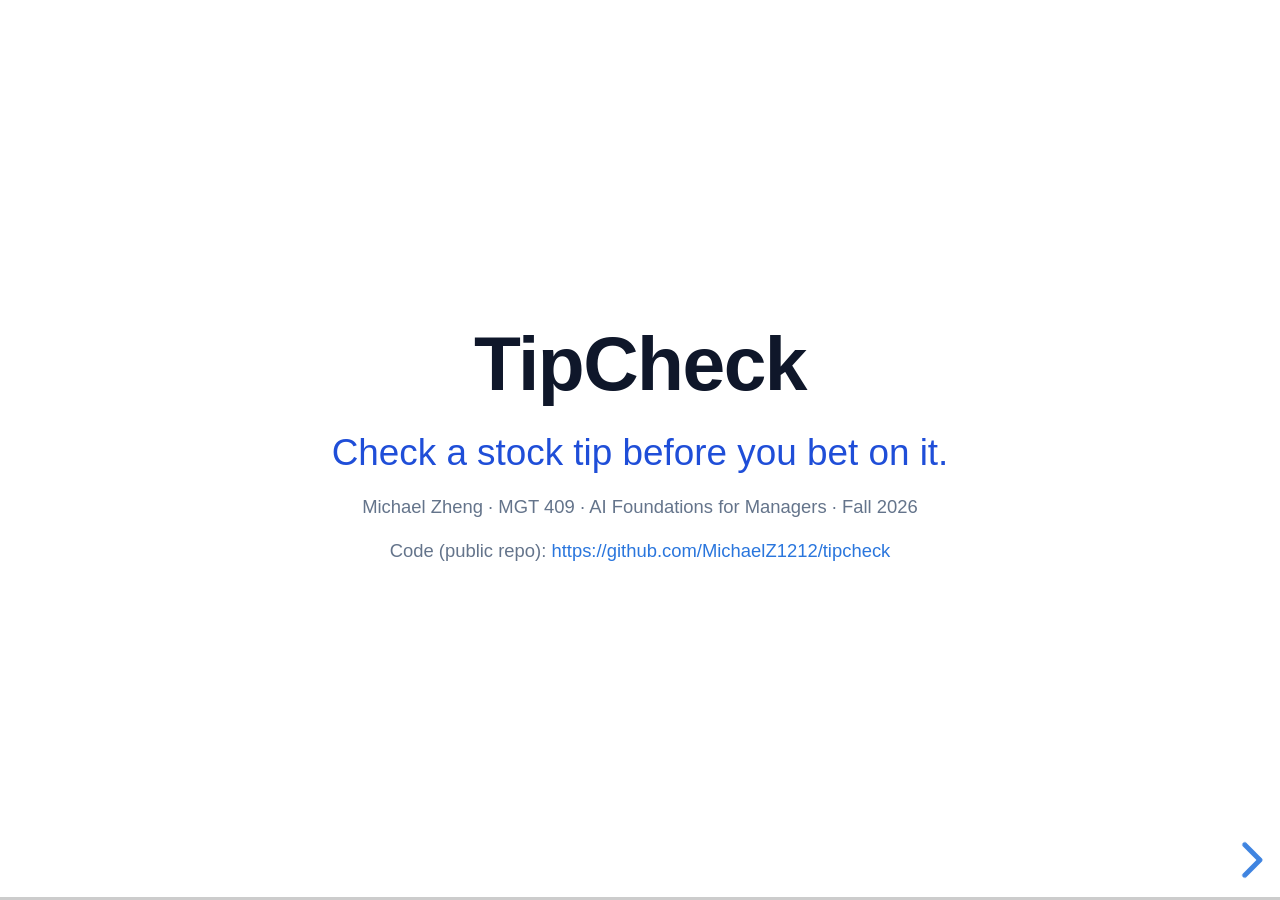
